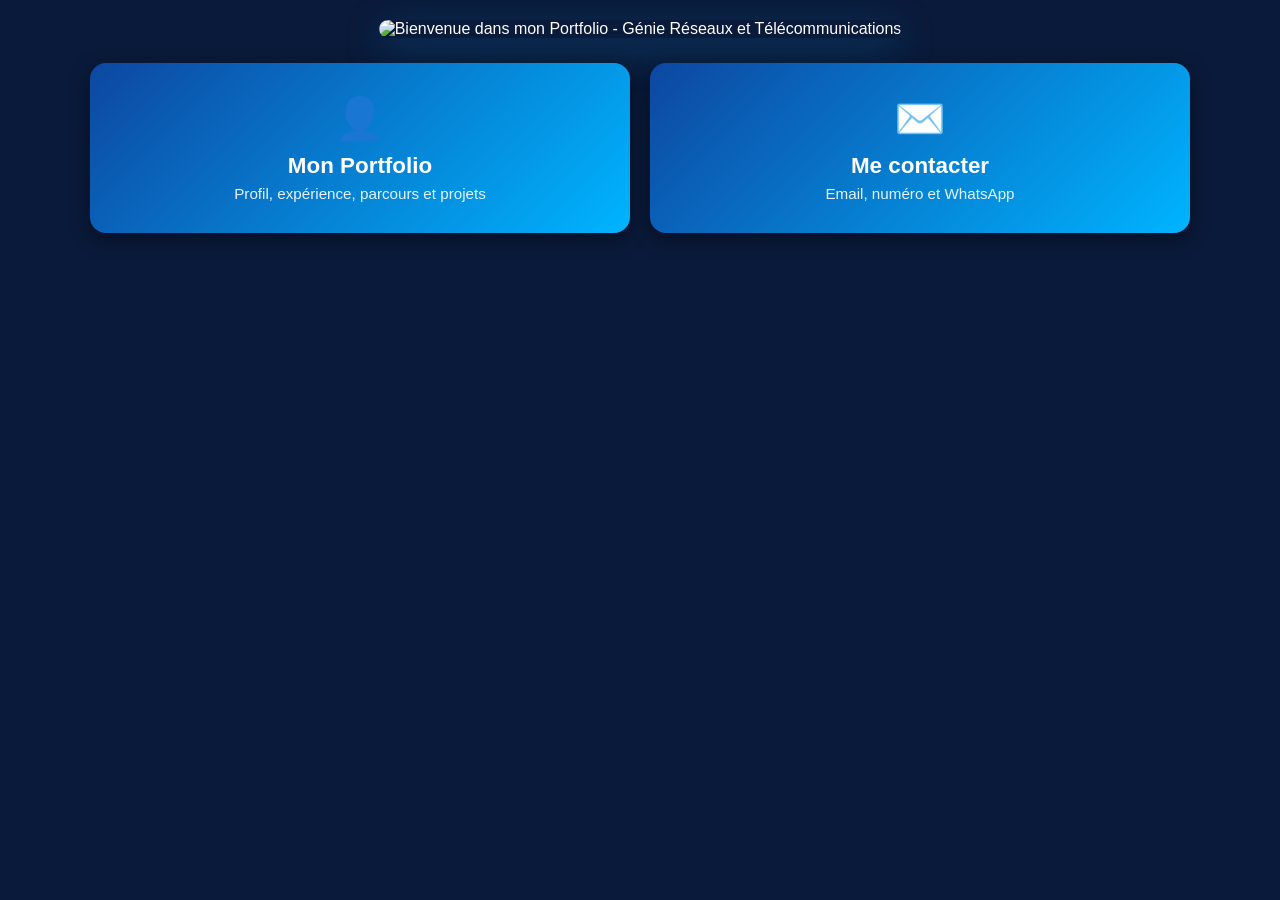
==== index.html @ 3b3b4950 "Add files via upload" ====
<!DOCTYPE html>
<html lang="fr">
<head>
<meta charset="UTF-8">
<meta name="viewport" content="width=device-width, initial-scale=1.0">
<title>Accueil - Portfolio</title>
<style>
  * { margin: 0; padding: 0; box-sizing: border-box; }

  body {
    font-family: "Segoe UI", Arial, sans-serif;
    background: #0a1a3a;
    color: #fff;
    min-height: 100vh;
    display: flex;
    flex-direction: column;
    align-items: center;
    padding: 20px;
  }

  .hero {
    width: fit-content;      /* le cadre s'ajuste à la taille de la photo */
    max-width: 100%;
    border-radius: 16px;
    overflow: hidden;
    box-shadow: 0 10px 40px rgba(0, 180, 255, 0.25);
  }

  .hero img {
    width: auto;
    max-width: 100%;
    height: auto;
    max-height: 60vh;        /* la photo ne dépasse pas 60% de l'écran : les cartes restent visibles sans descendre */
    object-fit: contain;
    display: block;
  }

  .cartes {
    width: 100%;
    max-width: 1100px;
    display: grid;
    grid-template-columns: repeat(2, 1fr);
    gap: 20px;
    margin-top: 25px;
  }

  .carte {
    display: flex;
    flex-direction: column;
    justify-content: center;
    align-items: center;
    text-align: center;
    min-height: 170px;
    padding: 25px;
    border-radius: 16px;
    text-decoration: none;
    color: #fff;
    background: linear-gradient(135deg, #0d47a1, #00b4ff);
    box-shadow: 0 6px 20px rgba(0, 0, 0, 0.4);
    transition: transform 0.25s, box-shadow 0.25s;
  }

  .carte:hover {
    transform: translateY(-6px);
    box-shadow: 0 12px 30px rgba(0, 180, 255, 0.5);
  }

  .carte .icone { font-size: 2.6rem; margin-bottom: 10px; }
  .carte h2 { font-size: 1.4rem; margin-bottom: 6px; }
  .carte p { font-size: 0.95rem; opacity: 0.9; }

  @media (max-width: 600px) {
    .cartes { grid-template-columns: 1fr; }
  }
</style>
</head>
<body>

  <!-- Photo d'accueil : enregistre ta photo sous le nom accueil.jpg dans le même dossier -->
  <div class="hero">
    <img src="c:\Users\PC\Desktop\mon-portefodio\image3.jpeg" alt="Bienvenue dans mon Portfolio - Génie Réseaux et Télécommunications">
  </div>

  <div class="cartes">
    <!-- Remplace portfolio.html par le nom de ta page portfolio -->
    <a class="carte" href="portfolio.html">
      <div class="icone">👤</div>
      <h2>Mon Portfolio</h2>
      <p>Profil, expérience, parcours et projets</p>
    </a>

    <a class="carte" href="portfolio.html#contact">
      <div class="icone">✉️</div>
      <h2>Me contacter</h2>
      <p>Email, numéro et WhatsApp</p>
    </a>
  </div>

</body>
</html>
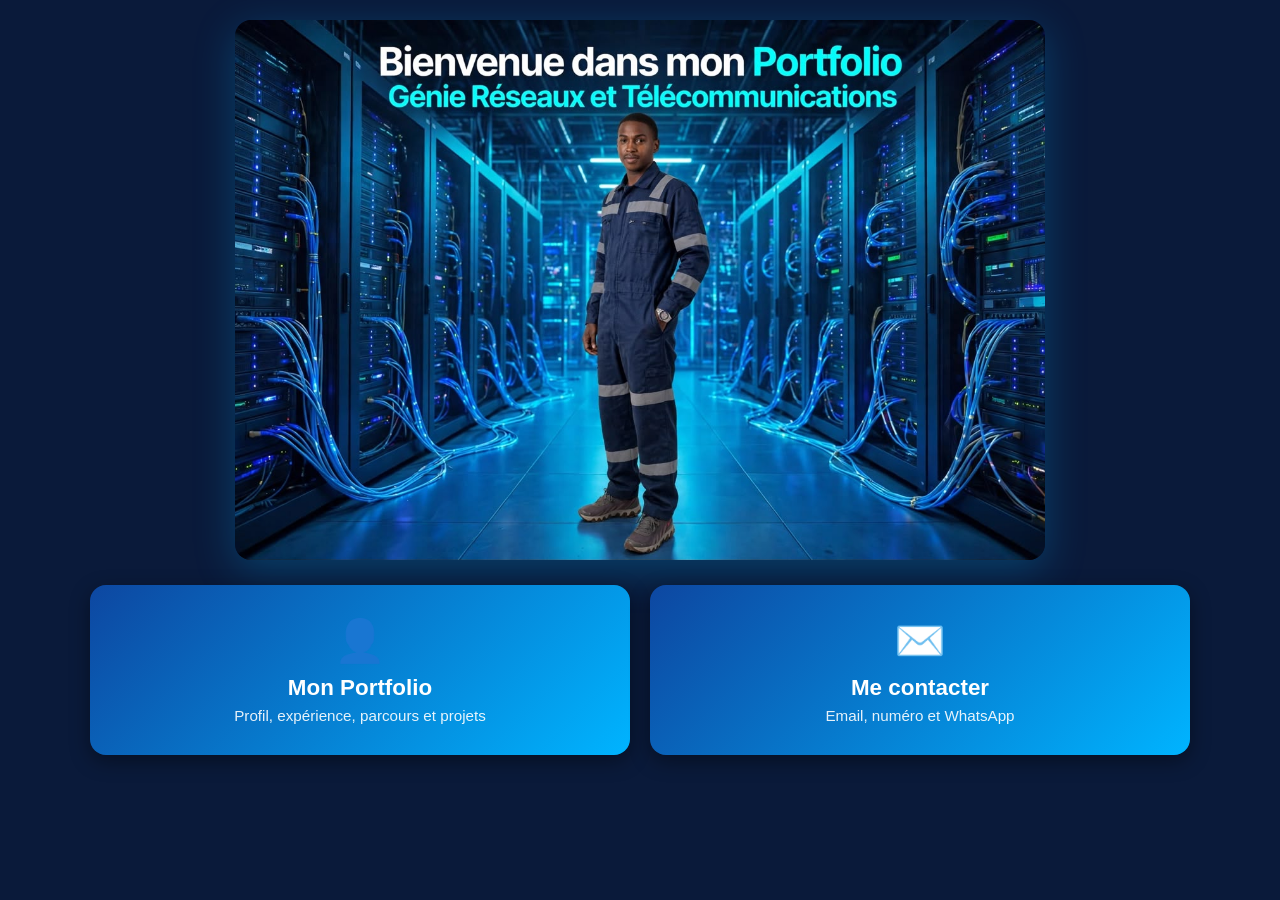
==== commit c8baf01e: "Update image source path in index.html" ====
--- a/index.html
+++ b/index.html
@@ -78,7 +78,7 @@
 
   <!-- Photo d'accueil : enregistre ta photo sous le nom accueil.jpg dans le même dossier -->
   <div class="hero">
-    <img src="c:\Users\PC\Desktop\mon-portefodio\image3.jpeg" alt="Bienvenue dans mon Portfolio - Génie Réseaux et Télécommunications">
+    <img src="image3.jpeg" alt="Bienvenue dans mon Portfolio - Génie Réseaux et Télécommunications">
   </div>
 
   <div class="cartes">
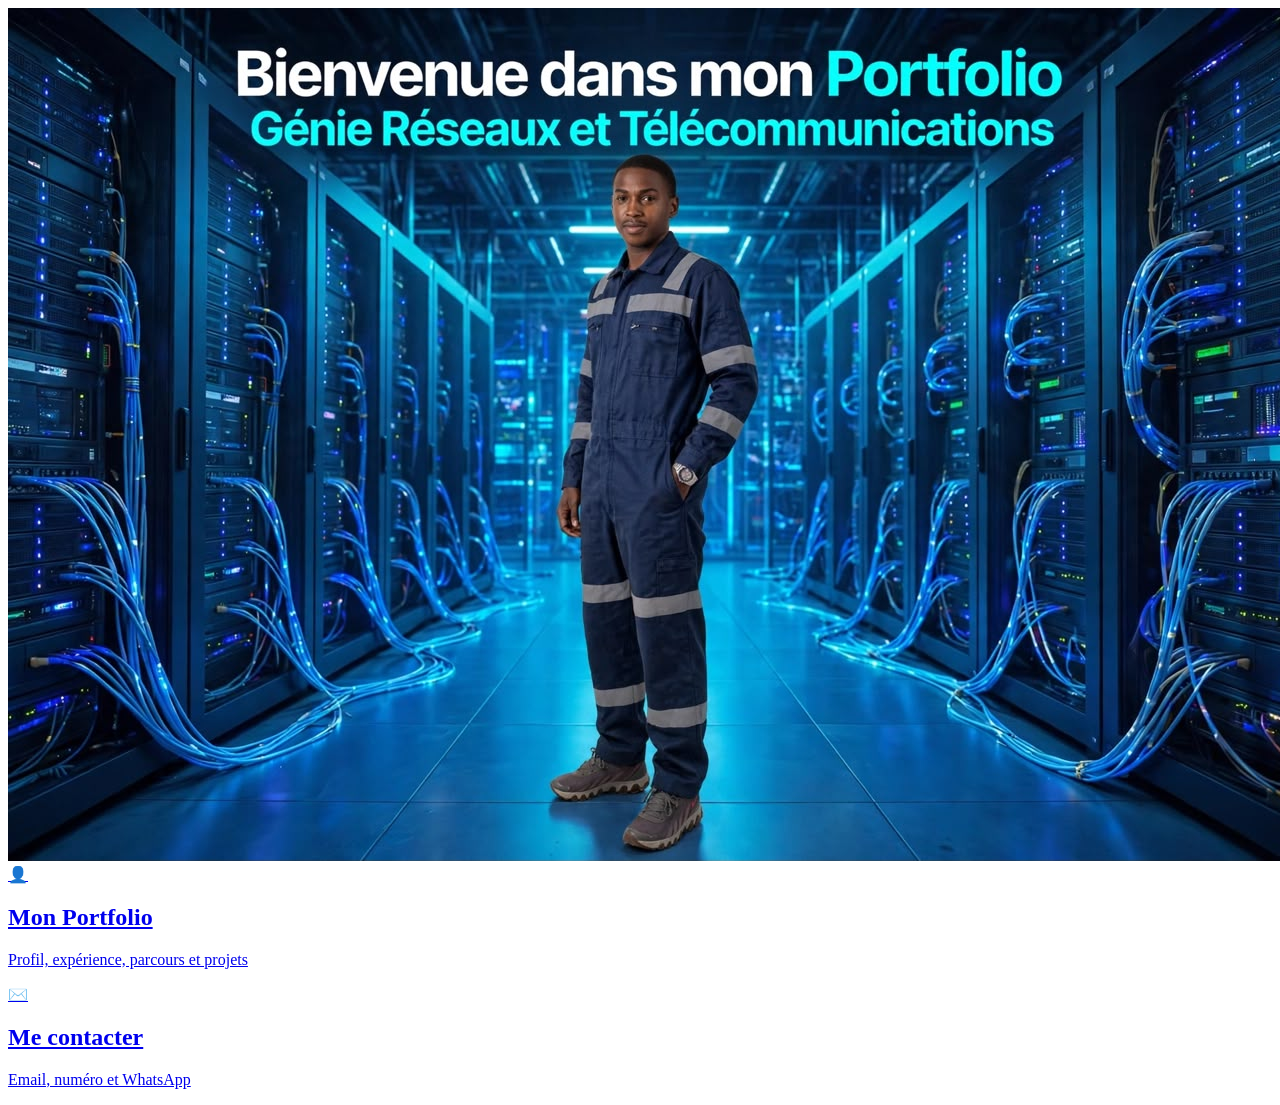
==== commit 76f07f96: "Remove embedded CSS styles from index.html Removed CSS styles from the head section of the HTML file" ====
--- a/index.html
+++ b/index.html
@@ -4,75 +4,6 @@
 <meta charset="UTF-8">
 <meta name="viewport" content="width=device-width, initial-scale=1.0">
 <title>Accueil - Portfolio</title>
-<style>
-  * { margin: 0; padding: 0; box-sizing: border-box; }
-
-  body {
-    font-family: "Segoe UI", Arial, sans-serif;
-    background: #0a1a3a;
-    color: #fff;
-    min-height: 100vh;
-    display: flex;
-    flex-direction: column;
-    align-items: center;
-    padding: 20px;
-  }
-
-  .hero {
-    width: fit-content;      /* le cadre s'ajuste à la taille de la photo */
-    max-width: 100%;
-    border-radius: 16px;
-    overflow: hidden;
-    box-shadow: 0 10px 40px rgba(0, 180, 255, 0.25);
-  }
-
-  .hero img {
-    width: auto;
-    max-width: 100%;
-    height: auto;
-    max-height: 60vh;        /* la photo ne dépasse pas 60% de l'écran : les cartes restent visibles sans descendre */
-    object-fit: contain;
-    display: block;
-  }
-
-  .cartes {
-    width: 100%;
-    max-width: 1100px;
-    display: grid;
-    grid-template-columns: repeat(2, 1fr);
-    gap: 20px;
-    margin-top: 25px;
-  }
-
-  .carte {
-    display: flex;
-    flex-direction: column;
-    justify-content: center;
-    align-items: center;
-    text-align: center;
-    min-height: 170px;
-    padding: 25px;
-    border-radius: 16px;
-    text-decoration: none;
-    color: #fff;
-    background: linear-gradient(135deg, #0d47a1, #00b4ff);
-    box-shadow: 0 6px 20px rgba(0, 0, 0, 0.4);
-    transition: transform 0.25s, box-shadow 0.25s;
-  }
-
-  .carte:hover {
-    transform: translateY(-6px);
-    box-shadow: 0 12px 30px rgba(0, 180, 255, 0.5);
-  }
-
-  .carte .icone { font-size: 2.6rem; margin-bottom: 10px; }
-  .carte h2 { font-size: 1.4rem; margin-bottom: 6px; }
-  .carte p { font-size: 0.95rem; opacity: 0.9; }
-
-  @media (max-width: 600px) {
-    .cartes { grid-template-columns: 1fr; }
-  }
-</style>
 </head>
 <body>
 
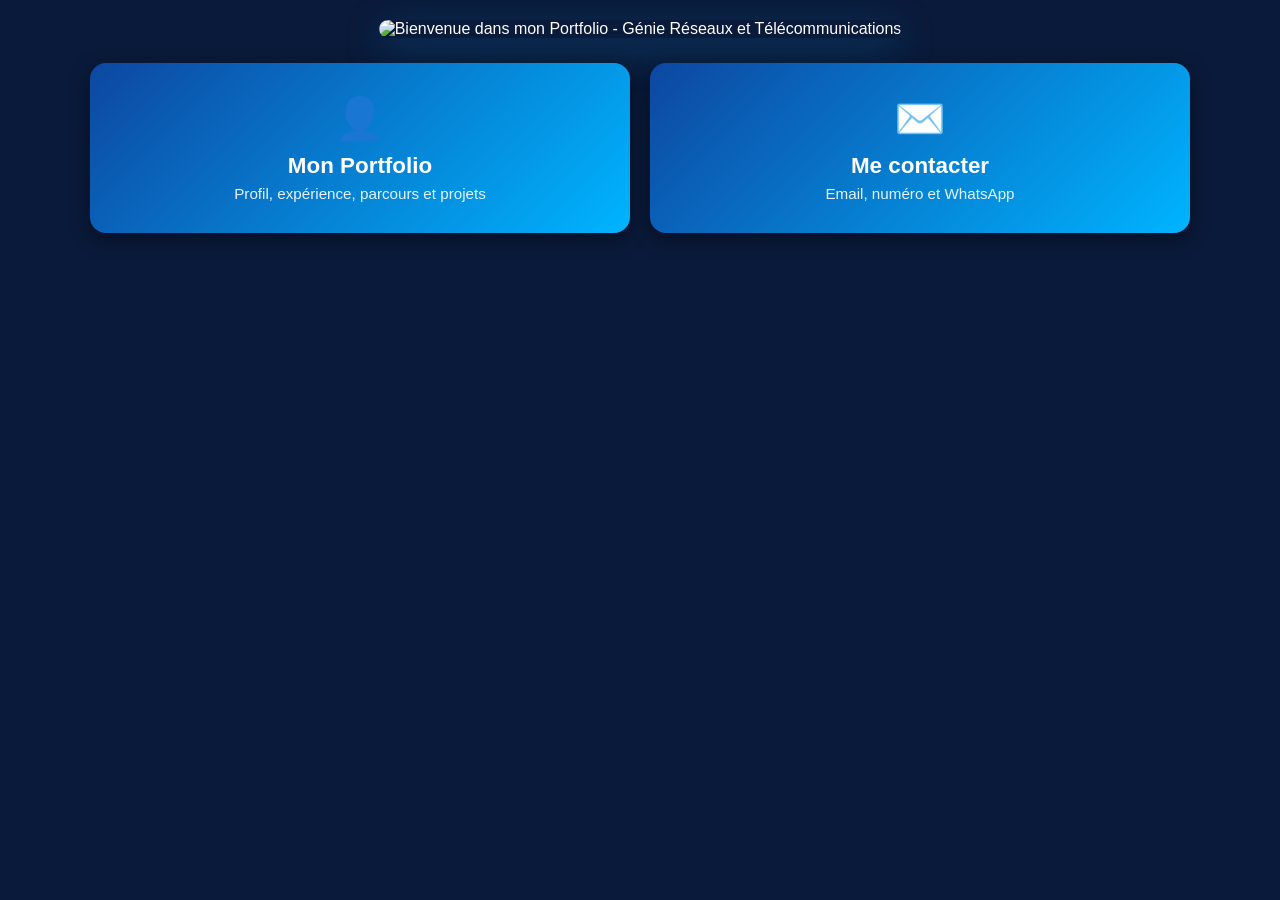
==== commit bb8a8281: "Add files via upload" ====
--- a/index.html
+++ b/index.html
@@ -4,12 +4,13 @@
 <meta charset="UTF-8">
 <meta name="viewport" content="width=device-width, initial-scale=1.0">
 <title>Accueil - Portfolio</title>
+<link rel="stylesheet" href="style1.css">
 </head>
 <body>
 
   <!-- Photo d'accueil : enregistre ta photo sous le nom accueil.jpg dans le même dossier -->
   <div class="hero">
-    <img src="image3.jpeg" alt="Bienvenue dans mon Portfolio - Génie Réseaux et Télécommunications">
+    <img src="c:\Users\PC\Desktop\mon-portefodio\image3.jpeg" alt="Bienvenue dans mon Portfolio - Génie Réseaux et Télécommunications">
   </div>
 
   <div class="cartes">
--- a/style1.css
+++ b/style1.css
@@ -0,0 +1,67 @@
+ * { margin: 0; padding: 0; box-sizing: border-box; }
+
+  body {
+    font-family: "Segoe UI", Arial, sans-serif;
+    background: #0a1a3a;
+    color: #fff;
+    min-height: 100vh;
+    display: flex;
+    flex-direction: column;
+    align-items: center;
+    padding: 20px;
+  }
+
+  .hero {
+    width: fit-content;      /* le cadre s'ajuste à la taille de la photo */
+    max-width: 100%;
+    border-radius: 16px;
+    overflow: hidden;
+    box-shadow: 0 10px 40px rgba(0, 180, 255, 0.25);
+  }
+
+  .hero img {
+    width: auto;
+    max-width: 100%;
+    height: auto;
+    max-height: 60vh;        /* la photo ne dépasse pas 60% de l'écran : les cartes restent visibles sans descendre */
+    object-fit: contain;
+    display: block;
+  }
+
+  .cartes {
+    width: 100%;
+    max-width: 1100px;
+    display: grid;
+    grid-template-columns: repeat(2, 1fr);
+    gap: 20px;
+    margin-top: 25px;
+  }
+
+  .carte {
+    display: flex;
+    flex-direction: column;
+    justify-content: center;
+    align-items: center;
+    text-align: center;
+    min-height: 170px;
+    padding: 25px;
+    border-radius: 16px;
+    text-decoration: none;
+    color: #fff;
+    background: linear-gradient(135deg, #0d47a1, #00b4ff);
+    box-shadow: 0 6px 20px rgba(0, 0, 0, 0.4);
+    transition: transform 0.25s, box-shadow 0.25s;
+  }
+
+  .carte:hover {
+    transform: translateY(-6px);
+    box-shadow: 0 12px 30px rgba(0, 180, 255, 0.5);
+  }
+
+  .carte .icone { font-size: 2.6rem; margin-bottom: 10px; }
+  .carte h2 { font-size: 1.4rem; margin-bottom: 6px; }
+  .carte p { font-size: 0.95rem; opacity: 0.9; }
+
+  @media (max-width: 600px) {
+    .cartes { grid-template-columns: 1fr; }
+  }
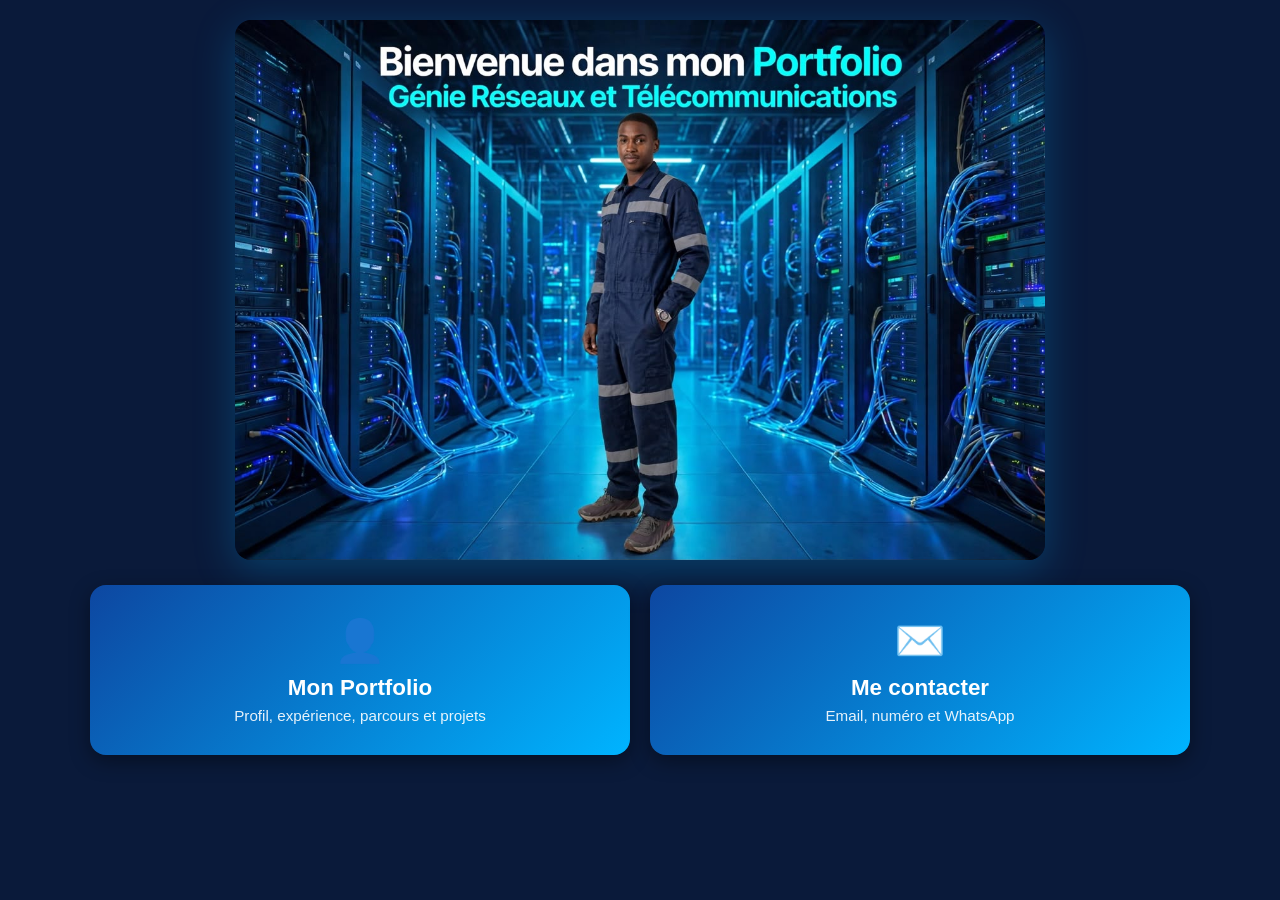
==== commit e63aa4d1: "Update index.html" ====
--- a/index.html
+++ b/index.html
@@ -10,7 +10,7 @@
 
   <!-- Photo d'accueil : enregistre ta photo sous le nom accueil.jpg dans le même dossier -->
   <div class="hero">
-    <img src="c:\Users\PC\Desktop\mon-portefodio\image3.jpeg" alt="Bienvenue dans mon Portfolio - Génie Réseaux et Télécommunications">
+    <img src="image3.jpeg" alt="Bienvenue dans mon Portfolio - Génie Réseaux et Télécommunications">
   </div>
 
   <div class="cartes">
